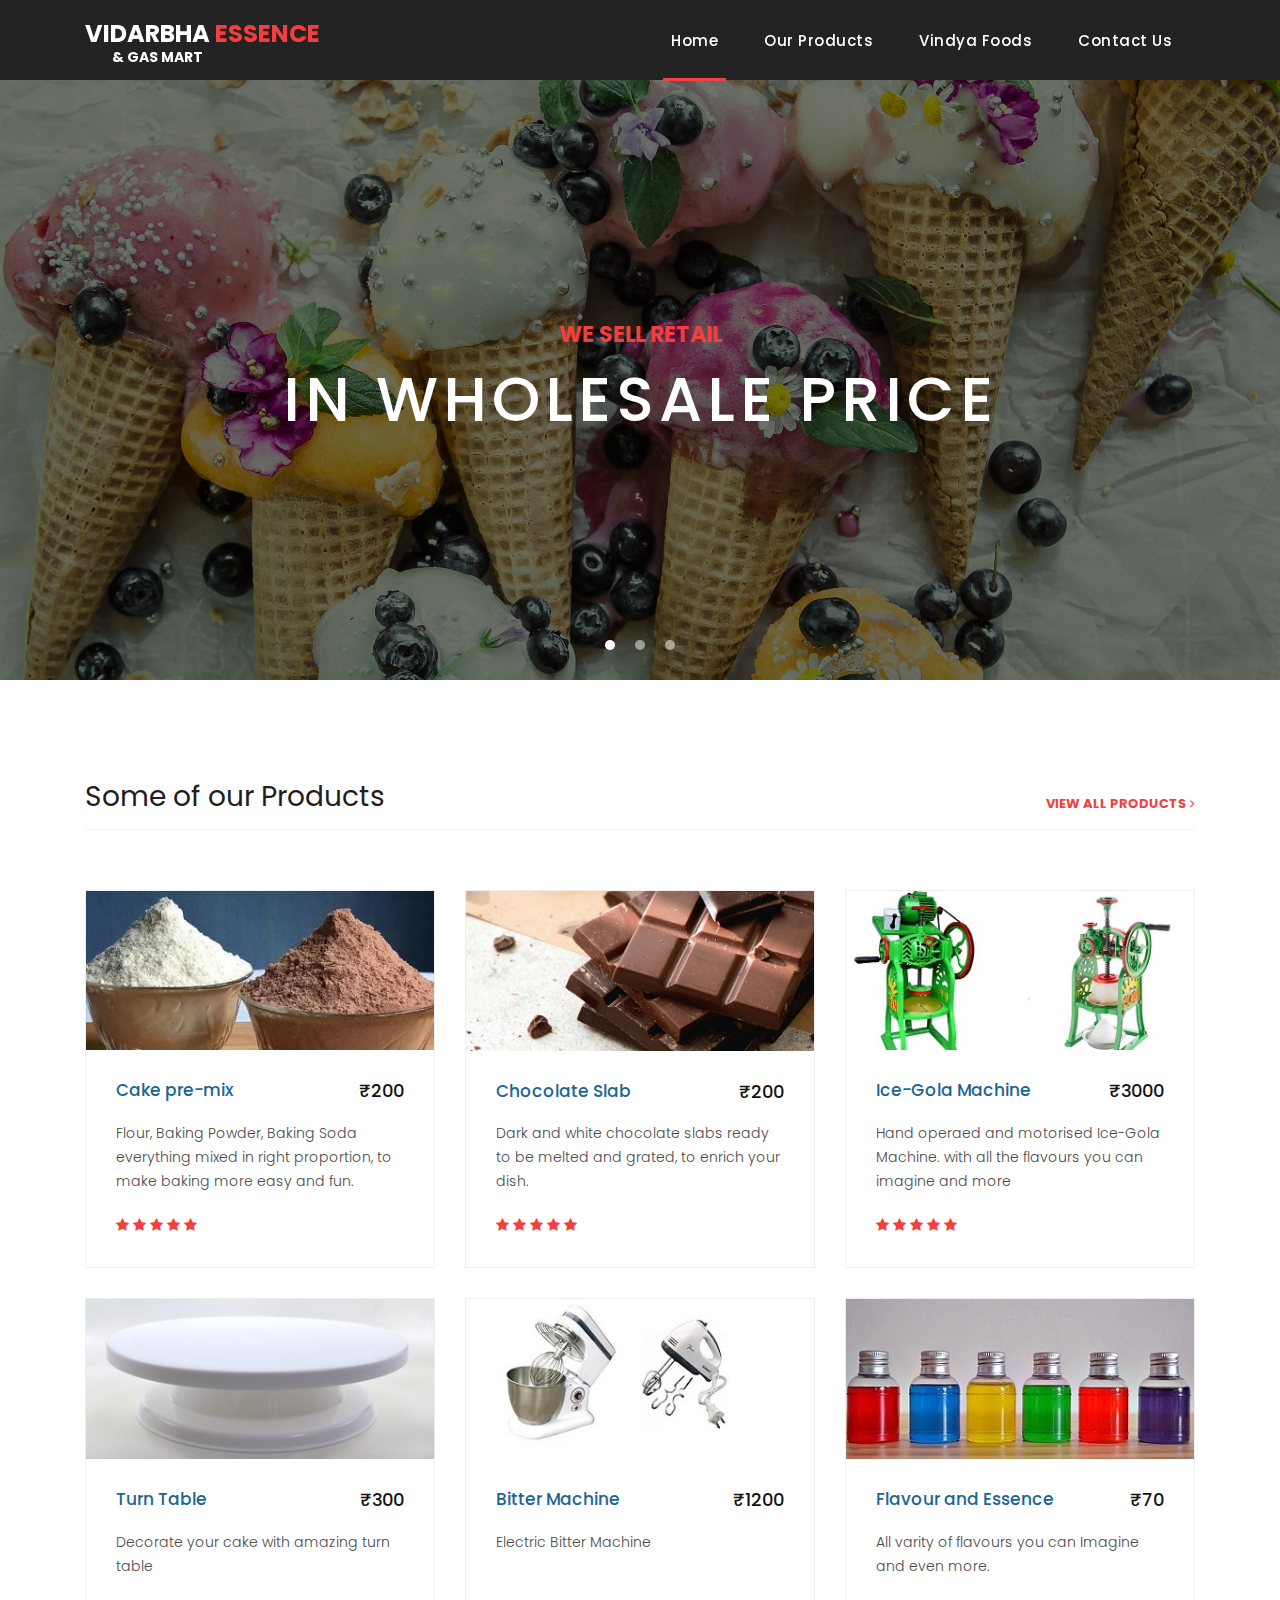
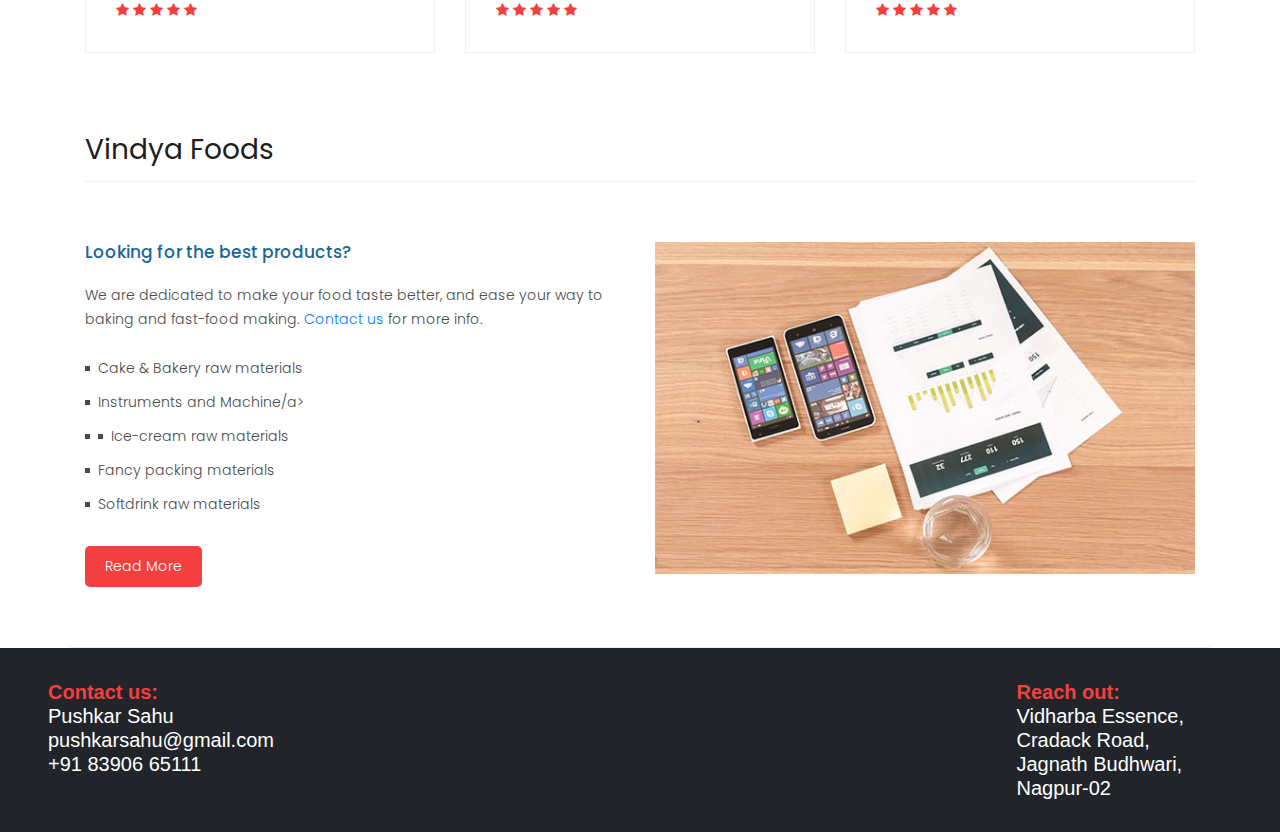
==== index.html @ bf7f1941 "initial commit" ====
<!DOCTYPE html>
<html lang="en">

  <head>

    <meta charset="utf-8">
    <meta name="viewport" content="width=device-width, initial-scale=1, shrink-to-fit=no">
    <meta name="description" content="">
    <meta name="author" content="">
    <link href="https://fonts.googleapis.com/css?family=Poppins:100,200,300,400,500,600,700,800,900&display=swap" rel="stylesheet">

    <title>Vidharba Essence and Gas Mart</title>

    <!-- Bootstrap core CSS -->
    <link href="vendor/bootstrap/css/bootstrap.min.css" rel="stylesheet">
<!--

TemplateMo 546 Sixteen Clothing

https://templatemo.com/tm-546-sixteen-clothing

-->

    <!-- Additional CSS Files -->
    <link rel="stylesheet" href="assets/css/fontawesome.css">
    <link rel="stylesheet" href="assets/css/style.css">
    <link rel="stylesheet" href="assets/css/owl.css">

  </head>

  <body>

    <!-- ***** Preloader Start ***** -->
    <div id="preloader">
        <div class="jumper">
            <div></div>
            <div></div>
            <div></div>
        </div>
    </div>
    <!-- ***** Preloader End ***** -->

    <!-- Header -->
    <header class="">
      <nav class="navbar navbar-expand-lg">
        <div class="container">
          <a class="navbar-brand" href="index.html"><h2>Vidarbha <em>Essence</em> <div class="sub-heading">& Gas Mart</div> </h2></a>
          <button class="navbar-toggler" type="button" data-toggle="collapse" data-target="#navbarResponsive" aria-controls="navbarResponsive" aria-expanded="false" aria-label="Toggle navigation">
            <span class="navbar-toggler-icon"></span>
          </button>
          <div class="collapse navbar-collapse" id="navbarResponsive">
            <ul class="navbar-nav ml-auto">
              <li class="nav-item active">
                <a class="nav-link" href="index.html">Home
                  <span class="sr-only">(current)</span>
                </a>
              </li>
              <li class="nav-item">
                <a class="nav-link" href="products.html">Our Products</a>
              </li>
              <li class="nav-item">
                <a class="nav-link" href="vindya-foods.html">Vindya Foods</a>
              </li>
              <li class="nav-item">
                <a class="nav-link" href="contact.html">Contact Us</a>
              </li>
            </ul>
          </div>
        </div>
      </nav>
    </header>

    <!-- Page Content -->
    <!-- Banner Starts Here -->
    <div class="banner header-text">
      <div class="owl-banner owl-carousel">
        <div class="banner-item-01">
          <div class="text-content">
            <h4>We sell retail</h4>
            <h2>in wholesale price</h2>
          </div>
        </div>
        <div class="banner-item-02">
          <div class="text-content">
            <h4>1 stop solutuion</h4>
            <h2>for all your Cake Materials</h2>
          </div>
        </div>
        <div class="banner-item-03">
          <div class="text-content">
            <h4>Buy from</h4>
            <h2>Biggest Wholeseller in Vidharba</h2>
          </div>
        </div>
      </div>
    </div>
    <!-- Banner Ends Here -->

    <div class="some-products">
      <div class="container">
        <div class="row">
          <div class="col-md-12">
            <div class="section-heading">
              <h2>Some of our Products</h2>
              <a href="products.html">view all products <i class="fa fa-angle-right"></i></a>
            </div>
          </div>
          <div class="col-md-4">
            <div class="product-item">
              <a href="#"><img src="assets/images/product_01.jpg" alt=""></a>
              <div class="down-content">
                <a href="#"><h4>Cake pre-mix</h4></a>
                <h6>₹200</h6>
                <p>Flour, Baking Powder, Baking Soda everything mixed in right proportion, to make baking more easy and fun. </p>
                <ul class="stars">
                  <li><i class="fa fa-star"></i></li>
                  <li><i class="fa fa-star"></i></li>
                  <li><i class="fa fa-star"></i></li>
                  <li><i class="fa fa-star"></i></li>
                  <li><i class="fa fa-star"></i></li>
                </ul>

              </div>
            </div>
          </div>
          <div class="col-md-4">
            <div class="product-item">
              <a href="#"><img src="assets/images/product_02.jpg" alt=""></a>
              <div class="down-content">
                <a href="#"><h4>Chocolate Slab</h4></a>
                <h6>₹200</h6>
                <p>Dark and white chocolate slabs ready to be melted and grated, to enrich your dish.</p>
                <ul class="stars">
                  <li><i class="fa fa-star"></i></li>
                  <li><i class="fa fa-star"></i></li>
                  <li><i class="fa fa-star"></i></li>
                  <li><i class="fa fa-star"></i></li>
                  <li><i class="fa fa-star"></i></li>
                </ul>

              </div>
            </div>
          </div>
          <div class="col-md-4">
            <div class="product-item">
              <a href="#"><img src="assets/images/product_03.jpg" alt=""></a>
              <div class="down-content">
                <a href="#"><h4>Ice-Gola Machine</h4></a>
                <h6>₹3000</h6>
                <p>Hand operaed and motorised Ice-Gola Machine. with all the flavours you can imagine and more</p>
                <ul class="stars">
                  <li><i class="fa fa-star"></i></li>
                  <li><i class="fa fa-star"></i></li>
                  <li><i class="fa fa-star"></i></li>
                  <li><i class="fa fa-star"></i></li>
                  <li><i class="fa fa-star"></i></li>
                </ul>

              </div>
            </div>
          </div>
          <div class="col-md-4">
            <div class="product-item">
              <a href="#"><img src="assets/images/product_04.jpg" alt=""></a>
              <div class="down-content">
                <a href="#"><h4>Turn Table</h4></a>
                <h6>₹300</h6>
                <p>Decorate your cake with amazing turn table <br></p>
                <ul class="stars">
                  <li><i class="fa fa-star"></i></li>
                  <li><i class="fa fa-star"></i></li>
                  <li><i class="fa fa-star"></i></li>
                  <li><i class="fa fa-star"></i></li>
                  <li><i class="fa fa-star"></i></li>
                </ul>

              </div>
            </div>
          </div>
          <div class="col-md-4">
            <div class="product-item">
              <a href="#"><img src="assets/images/product_05.jpg" alt=""></a>
              <div class="down-content">
                <a href="#"><h4>Bitter Machine</h4></a>
                <h6>₹1200</h6>
                <p>Electric Bitter Machine <br><br></p>
                <ul class="stars">
                  <li><i class="fa fa-star"></i></li>
                  <li><i class="fa fa-star"></i></li>
                  <li><i class="fa fa-star"></i></li>
                  <li><i class="fa fa-star"></i></li>
                  <li><i class="fa fa-star"></i></li>
                </ul>

              </div>
            </div>
          </div>
          <div class="col-md-4">
            <div class="product-item">
              <a href="#"><img src="assets/images/product_06.jpg" alt=""></a>
              <div class="down-content">
                <a href="#"><h4>Flavour and Essence</h4></a>
                <h6>₹70</h6>
                <p>All varity of flavours you can Imagine and even more.<br></p>
                <ul class="stars">
                  <li><i class="fa fa-star"></i></li>
                  <li><i class="fa fa-star"></i></li>
                  <li><i class="fa fa-star"></i></li>
                  <li><i class="fa fa-star"></i></li>
                  <li><i class="fa fa-star"></i></li>
                </ul>

              </div>
            </div>
          </div>
        </div>
      </div>
    </div>

    <div class="best-features">
      <div class="container">
        <div class="row">
          <div class="col-md-12">
            <div class="section-heading">
              <h2>Vindya Foods</h2>
            </div>
          </div>
          <div class="col-md-6">
            <div class="left-content">
              <h4>Looking for the best products?</h4>
              <p> We are dedicated to make your food taste better, and ease your way to baking and fast-food making. <a rel="nofollow" href="https://templatemo.com/contact">Contact us</a> for more info.</p>
              <ul class="featured-list">
                <li><a href="#">Cake & Bakery raw materials</a></li>
                <li><a href="#">Instruments and Machine/a></li>
                <li><a href="#">Ice-cream raw materials</a></li>
                <li><a href="#">Fancy packing materials</a></li>
                <li><a href="#">Softdrink raw materials</a></li>
              </ul>
              <a href="about.html" class="filled-button">Read More</a>
            </div>
          </div>
          <div class="col-md-6">
            <div class="right-image">
              <img src="assets/images/feature-image.jpg" alt="">
            </div>
          </div>
        </div>
      </div>
    </div>

    <!-- contact-us -->
  <section class="contact-us">
    <div class="mr-auto">
      <h5><b><span style="color:#f33f3f">Contact us:</span></b> <br>Pushkar Sahu <br>pushkarsahu@gmail.com <br>+91 83906 65111</h5>
    </div>
    <div class="ml-auto">
      <h5><b><span style="color:#f33f3f">Reach out:</span></b><br>Vidharba Essence, <br>Cradack Road, <br>Jagnath Budhwari, <br>Nagpur-02 </h5>
    </div>
  </section>



    <!-- Bootstrap core JavaScript -->
    <script src="vendor/jquery/jquery.min.js"></script>
    <script src="vendor/bootstrap/js/bootstrap.bundle.min.js"></script>


    <!-- Additional Scripts -->
    <script src="assets/js/custom.js"></script>
    <script src="assets/js/owl.js"></script>
    <script src="assets/js/slick.js"></script>
    <script src="assets/js/isotope.js"></script>
    <script src="assets/js/accordions.js"></script>


    <script language = "text/Javascript">
      cleared[0] = cleared[1] = cleared[2] = 0; //set a cleared flag for each field
      function clearField(t){                   //declaring the array outside of the
      if(! cleared[t.id]){                      // function makes it static and global
          cleared[t.id] = 1;  // you could use true and false, but that's more typing
          t.value='';         // with more chance of typos
          t.style.color='#fff';
          }
      }
    </script>


  </body>

</html>
---- assets/css/style.css ----
/*

TemplateMo 546 Sixteen Clothing

https://templatemo.com/tm-546-sixteen-clothing

*/
body {
  font-family: 'Poppins', sans-serif;
  overflow-x: hidden;
  text-rendering: optimizeLegibility;
  -webkit-font-smoothing: antialiased;
  -moz-osx-font-smoothing: grayscale;
}
p {
	margin-bottom: 0px;
	font-size: 14px;
	font-weight: 300;
	color: #4a4a4a;
	line-height: 24px;
}
a {
	text-decoration: none!important;
}
ul {
	padding: 0;
	margin: 0;
	list-style: none;
}

h1,h2,h3,h4,h5,h6 {
	margin: 0px;
}

ul.social-icons li {
	display: inline-block;
	margin-right: 3px;
}

ul.social-icons li:last-child {
	margin-right: 0px;
}

ul.social-icons li a {
	width: 50px;
	height: 50px;
	display: inline-block;
	line-height: 50px;
	background-color: #eee;
	color: #121212;
	font-size: 18px;
	text-align: center;
	transition: all .3s;
}

ul.social-icons li a:hover {
	background-color: #f33f3f;
	color: #fff;
}

a.filled-button {
	background-color: #f33f3f;
	color: #fff;
	font-size: 14px;
	text-transform: capitalize;
	font-weight: 300;
	padding: 10px 20px;
	border-radius: 5px;
	display: inline-block;
	transition: all 0.3s;
}

a.filled-button:hover {
	background-color: #121212;
	color: #fff;
}

.section-heading {
	text-align: left;
	margin-bottom: 60px;
	border-bottom: 1px solid #eee;
}

.section-heading h2 {
	font-size: 28px;
	font-weight: 400;
	color: #1e1e1e;
	margin-bottom: 15px;
}

.products-heading {
	background-image: url(../images/products-heading.jpg);
}

.about-heading {
	background-image: url(../images/about-heading.jpg);
}

.contact-heading {
	background-image: url(../images/contact-heading.jpg);
}

.page-heading {
	padding: 210px 0px 130px 0px;
	text-align: center;
	background-position: center center;
	background-repeat: no-repeat;
	background-size: cover;
}

.page-heading .text-content h4 {
	color: #f33f3f;
	font-size: 22px;
	text-transform: uppercase;
	font-weight: 700;
	margin-bottom: 15px;
}

.page-heading .text-content h2 {
	color: #fff;
	font-size: 62px;
	text-transform: uppercase;
	letter-spacing: 5px;
}

#preloader {
  overflow: hidden;
  background: #f33f3f;
  left: 0;
  right: 0;
  top: 0;
  bottom: 0;
  position: fixed;
  z-index: 9999999;
  color: #fff;
}

#preloader .jumper {
  left: 0;
  top: 0;
  right: 0;
  bottom: 0;
  display: block;
  position: absolute;
  margin: auto;
  width: 50px;
  height: 50px;
}

#preloader .jumper > div {
  background-color: #fff;
  width: 10px;
  height: 10px;
  border-radius: 100%;
  -webkit-animation-fill-mode: both;
  animation-fill-mode: both;
  position: absolute;
  opacity: 0;
  width: 50px;
  height: 50px;
  -webkit-animation: jumper 1s 0s linear infinite;
  animation: jumper 1s 0s linear infinite;
}

#preloader .jumper > div:nth-child(2) {
  -webkit-animation-delay: 0.33333s;
  animation-delay: 0.33333s;
}

#preloader .jumper > div:nth-child(3) {
  -webkit-animation-delay: 0.66666s;
  animation-delay: 0.66666s;
}

@-webkit-keyframes jumper {
  0% {
    opacity: 0;
    -webkit-transform: scale(0);
    transform: scale(0);
  }
  5% {
    opacity: 1;
  }
  100% {
    -webkit-transform: scale(1);
    transform: scale(1);
    opacity: 0;
  }
}

@keyframes jumper {
  0% {
    opacity: 0;
    -webkit-transform: scale(0);
    transform: scale(0);
  }
  5% {
    opacity: 1;
  }
  100% {
    opacity: 0;
  }
}


/* Header Style */
header {
	position: absolute;
	z-index: 99999;
	width: 100%;
	height: 80px;
	background-color: #232323;
	-webkit-transition: all 0.3s ease-in-out 0s;
    -moz-transition: all 0.3s ease-in-out 0s;
    -o-transition: all 0.3s ease-in-out 0s;
    transition: all 0.3s ease-in-out 0s;
}
header .navbar {
	padding: 17px 0px;
}
.background-header .navbar {
	padding: 17px 0px;
}
.background-header {
	top: 0;
	position: fixed;
	background-color: #fff!important;
	box-shadow: 0px 1px 10px rgba(0,0,0,0.1);
}
.background-header .navbar-brand h2 {
	color: #121212!important;
}
.background-header .navbar-nav a.nav-link {
	color: #1e1e1e!important;
}
.background-header .navbar-nav .nav-link:hover,
.background-header .navbar-nav .active>.nav-link,
.background-header .navbar-nav .nav-link.active,
.background-header .navbar-nav .nav-link.show,
.background-header .navbar-nav .show>.nav-link {
	color: #f33f3f!important;
}
.navbar .navbar-brand {
	float: 	left;
	margin-top: -12px;
	outline: none;
}
.navbar .navbar-brand h2 {
	color: #fff;
	text-transform: uppercase;
	font-size: 24px;
	font-weight: 700;
	-webkit-transition: all .3s ease 0s;
    -moz-transition: all .3s ease 0s;
    -o-transition: all .3s ease 0s;
    transition: all .3s ease 0s;
}
.navbar .navbar-brand h2 em {
	font-style: normal;
	color: #f33f3f;
}
#navbarResponsive {
	z-index: 999;
}
.navbar-collapse {
	text-align: center;
}
.navbar .navbar-nav .nav-item {
	margin: 0px 15px;
}
.navbar .navbar-nav a.nav-link {
	text-transform: capitalize;
	font-size: 15px;
	font-weight: 500;
	letter-spacing: 0.5px;
	color: #fff;
	transition: all 0.5s;
	margin-top: 5px;
}
.navbar .navbar-nav .nav-link:hover,
.navbar .navbar-nav .active>.nav-link,
.navbar .navbar-nav .nav-link.active,
.navbar .navbar-nav .nav-link.show,
.navbar .navbar-nav .show>.nav-link {
	color: #fff;
	padding-bottom: 25px;
	border-bottom: 3px solid #f33f3f;
}
.navbar .navbar-toggler-icon {
	background-image: none;
}
.navbar .navbar-toggler {
	border-color: #fff;
	background-color: #fff;
	height: 36px;
	outline: none;
	border-radius: 0px;
	position: absolute;
	right: 30px;
	top: 20px;
}
.navbar .navbar-toggler-icon:after {
	content: '\f0c9';
	color: #f33f3f;
	font-size: 18px;
	line-height: 26px;
	font-family: 'FontAwesome';
}



/* Banner Style */
.banner {
	position: relative;
	text-align: center;
	padding-top: 80px;
}

.banner-item-01 {
	padding: 300px 0px;
	background-image: url(../images/slide_01.jpg);
	background-size: cover;
	background-repeat: no-repeat;
	background-position: center center;
}

.banner-item-02 {
	padding: 300px 0px;
	background-image: url(../images/slide_02.jpg);
	background-size: cover;
	background-repeat: no-repeat;
	background-position: center center;
}

.banner-item-03 {
	padding: 300px 0px;
	background-image: url(../images/slide_03.jpg);
	background-size: cover;
	background-repeat: no-repeat;
	background-position: center center;
}

.banner .banner-item {
	max-height: 600px;
}

.banner .text-content {
	position: absolute;
	top: 50%;
	transform: translateY(-50%);
	text-align: center;
	width: 100%;
}

.banner .text-content h4 {
	color: #f33f3f;
	font-size: 22px;
	text-transform: uppercase;
	font-weight: 700;
	margin-bottom: 15px;
}

.banner .text-content h2 {
	color: #fff;
	font-size: 62px;
	text-transform: uppercase;
	letter-spacing: 5px;
}

.owl-banner .owl-dots .owl-dot {
  border-radius: 3px;
}
.owl-banner .owl-dots {
    display: -webkit-box;
    display: -webkit-flex;
    display: -ms-flexbox;
    display: flex;
    -ms-flex-pack: center;
    -webkit-justify-content: center;
    justify-content: center;
    position: absolute;
    left: 50%;
    transform: translateX(-50%);
    bottom: 30px;
}
.owl-banner .owl-dots .owl-dot {
    width: 10px;
    height: 10px;
    border-radius: 50%;
    margin: 0 10px;
    background-color: #fff;
    opacity: 0.5;
}
.owl-banner .owl-dots .owl-dot:focus {
    outline: none
}
.owl-banner .owl-dots .owl-dot.active {
    background-color: #fff;
    opacity: 1;
}



/* Latest Produtcs */

.some-products {
	margin-top: 100px;
}

.some-products .section-heading a {
	float: right;
	margin-top: -35px;
	text-transform: uppercase;
	font-size: 13px;
	font-weight: 700;
	color: #f33f3f;
}

.product-item {
	border: 1px solid #eee;
	margin-bottom: 30px;
}

.product-item .down-content {
	padding: 30px;
	position: relative;
}

.product-item img {
	width: 100%;
	overflow: hidden;
}

.product-item .down-content h4 {
	font-size: 17px;
	color: #1a6692;
	margin-bottom: 20px;
}

.product-item .down-content h6 {
	position: absolute;
	top: 30px;
	right: 30px;
	font-size: 18px;
	color: #121212;
}

.product-item .down-content p {
	margin-bottom: 20px;
}

.product-item .down-content ul li {
	display: inline-block;
}

.product-item .down-content ul li i {
	color: #f33f3f;
	font-size: 14px;
}

.product-item .down-content span {
	position: absolute;
	right: 30px;
	bottom: 30px;
	font-size: 13px;
	color: #f33f3f;
	font-weight: 500;
}




/* Best Features */

.about-features {
	margin-top: 100px!important;
}

.about-features p {
	border-bottom: 1px solid #eee;
	padding-bottom: 20px;
}

.about-features .container .row {
	padding-bottom: 0px!important;
	border-bottom: none!important;
}

.best-features {
	margin-top: 50px;
}

.best-features .container .row {
	border-bottom: 1px solid #eee;
	padding-bottom: 60px;
}

.best-features img {
	width: 100%;
	overflow: hidden;
}

.best-features h4 {
	font-size: 17px;
	color: #1a6692;
	margin-bottom: 20px;
}

.best-features ul.featured-list li {
	display: block;
	margin-bottom: 10px;
}

.best-features p {
	margin-bottom: 25px;
}

.best-features ul.featured-list li a {
	font-size: 14px;
	color: #4a4a4a;
	font-weight: 300;
	transition: all .3s;
	position: relative;
	padding-left: 13px;
}

.best-features ul.featured-list li a:before {
	content: '';
	width: 5px;
	height: 5px;
	display: inline-block;
	background-color: #4a4a4a;
	position: absolute;
	left: 0;
	transition: all .3s;
	top: 8px;
}

.best-features ul.featured-list li a:hover {
	color: #f33f3f;
}

.best-features ul.featured-list li a:hover::before {
	background-color: #f33f3f;
}

.best-features .filled-button {
	margin-top: 20px;
}





/* Call To Action */

.call-to-action .inner-content {
	margin-top: 60px;
	padding: 30px;
	background-color: #f7f7f7;
	border-radius: 5px;
}

.call-to-action .inner-content h4 {
	font-size: 17px;
	color: #1a6692;
	margin-bottom: 15px;
}

.call-to-action .inner-content em {
	font-style: normal;
	font-weight: 700;
}

.call-to-action .inner-content .col-md-4 {
	text-align: right;
}

.call-to-action .inner-content .filled-button {
	margin-top: 12px;
}




/* Footer */

footer {
	text-align: center;
}

footer .inner-content {
	border-top: 1px solid #eee;
	margin-top: 60px;
	padding: 60px 0px;
}

footer .inner-content p {
	text-transform: uppercase;
}

footer .inner-content p a {
	color: #f33f3f;
	margin-left: 3px;
}




/* Product Page */

.products {
	margin-top: 100px;
}

.products .filters {
	text-align: center;
	border-bottom: 1px solid #eee;
	padding-bottom: 10px;
	margin-bottom: 60px;
}

.products .filters li {
	text-transform: uppercase;
	font-size: 13px;
	font-weight: 700;
	color: #121212;
	display: inline-block;
	margin: 0px 10px;
	transition: all .3s;
	cursor: pointer;
}

.products .filters ul li.active,
.products .filters ul li:hover {
  color: #f33f3f;
}

.products ul.pages {
	margin-top: 30px;
	text-align: center;
}

.products ul.pages li {
	display: inline-block;
	margin: 0px 2px;
}

.products ul.pages li a {
	width: 44px;
	height: 44px;
	display: inline-block;
	line-height: 42px;
	border: 1px solid #eee;
	font-size: 15px;
	font-weight: 700;
	color: #121212;
	transition: all .3s;
}

.products ul.pages li a:hover,
.products ul.pages li.active a {
	background-color: #f33f3f;
	border-color: #f33f3f;
	color: #fff;
}



/* Team Members */

.team-members {
	margin-top: 100px;
}

.team-member {
	border: 1px solid #eee;
	margin-bottom: 30px;
}

.team-member img {
	width: 100%;
	overflow: hidden;
}

.team-member .down-content {
	padding: 30px;
	text-align: center;
}

.team-member .thumb-container {
	position: relative;
}

.team-member .thumb-container .hover-effect {
	position: absolute;
	background-color: rgba(243,63,63,0.9);
	top: 0;
	left: 0;
	width: 100%;
	height: 100%;
	opacity: 0;
	visibility: hidden;
	transition: all .5s;
}

.team-member .thumb-container .hover-effect .hover-content {
	position: absolute;
	display: inline-block;
	width: 100%;
	text-align: center;
	top: 50%;
	transform: translateY(-50%);
}

.team-member .thumb-container .hover-effect .hover-content ul.social-icons li a:hover {
	background-color: #fff;
	color: #f33f3f;
}

.team-member:hover .hover-effect {
	visibility: visible;
	opacity: 1;
}

.team-member .down-content h4 {
	font-size: 17px;
	color: #1a6692;
	margin-bottom: 8px;
}

.team-member .down-content span {
	display: block;
	font-size: 13px;
	color: #f33f3f;
	font-weight: 500;
	margin-bottom: 20px;
}




/* Services */

.services {
	background-image: url(../images/services-bg.jpg);
	background-position: center center;
	background-repeat: no-repeat;
	background-size: cover;
	background-attachment: fixed;
	padding: 100px 0px;
}

.services .service-item {
	text-align: center;
}

.services .service-item .icon {
	background-color: #f7f7f7;
	padding: 40px;
}

.services .service-item .icon i {
	width: 100px;
	height: 100px;
	display: inline-block;
	text-align: center;
	line-height: 100px;
	background-color: #f33f3f;
	color: #fff;
	font-size: 32px;
}

.services .service-item .down-content {
	background-color: #fff;
	padding: 40px 30px;
}

.services .service-item .down-content h4 {
	font-size: 17px;
	color: #1a6692;
	margin-bottom: 20px;
}

.services .service-item .down-content p {
	margin-bottom: 25px;
}




/* Clients */

.happy-clients {
	margin-top: 100px;
	margin-bottom: 40px;
}

.happy-clients .client-item img {
	max-width: 100%;
	overflow: hidden;
	transition: all .3s;
	cursor: pointer;
}

.happy-clients .client-item img:hover {
	opacity: 0.8;
}




/* Find Us */

.find-us {
	margin-top: 100px;
}

.find-us p {
	border-bottom: 1px solid #eee;
	padding-bottom: 30px;
	margin-bottom: 30px;
}

.find-us h4 {
	font-size: 17px;
	color: #1a6692;
	margin-bottom: 20px;
}

.find-us .left-content {
	margin-left: 30px;
}



/* Send Message */

.send-message {
	margin-top: 100px;
}

.contact-form input {
	font-size: 14px;
	width: 100%;
	height: 44px;
	display: inline-block;
	line-height: 42px;
	border: 1px solid #eee;
	border-radius: 0px;
	margin-bottom: 30px;
}

.contact-form input:focus {
	box-shadow: none;
	border: 1px solid #eee;
}

.contact-form textarea {
	font-size: 14px;
	width: 100%;
	min-width: 100%;
	min-height: 120px;
	height: 120px;
	max-height: 180px;
	border: 1px solid #eee;
	border-radius: 0px;
	margin-bottom: 30px;
}

.contact-form textarea:focus {
	box-shadow: none;
	border: 1px solid #eee;
}

.contact-form button.filled-button {
	background-color: #f33f3f;
	color: #fff;
	font-size: 14px;
	text-transform: capitalize;
	font-weight: 300;
	padding: 10px 20px;
	border-radius: 5px;
	display: inline-block;
	transition: all 0.3s;
	border: none;
	outline: none;
	cursor: pointer;
}

.contact-form button.filled-button:hover {
	background-color: #121212;
	color: #fff;
}

.accordion {
	margin-left: 30px;
}

.accordion a {
	cursor: pointer;
	font-size: 17px;
	color: #1a6692!important;
	margin-bottom: 20px;
	transition: all .3s;
}

.accordion a:hover {
	color: #f33f3f!important;
}

.accordion a.active {
  color: #f33f3f!important;
}

.accordion li .content {
  display: none;
  margin-top: 10px;
}

.accordion li:first-child {
	border-top: 1px solid #eee;
}

.accordion li {
	border-bottom: 1px solid #eee;
	padding: 15px 0px;
}

/* Responsive Style */
@media (max-width: 768px) {
	.banner .text-content {
		width: 90%;
		margin-left: 5%;
	}
	.banner .text-content h4 {
		font-size: 22px;
	}

	.banner .text-content h2 {
		font-size: 36px;
		letter-spacing: 0.5px;
	}
	.banner-item-01,
	.banner-item-02,
	.banner-item-03 {
		padding: 180px 0px;
	}
	.page-heading .text-content h4 {
		font-size: 22px;
	}

	.page-heading .text-content h2 {
		font-size: 36px;
		letter-spacing: 0.5px;
	}
	.some-products .section-heading a {
		float: none;
		margin-top: 0px;
		display: block;
		margin-bottom: 20px;
	}
	.product-item .down-content h4 {
		margin-bottom: 20px!important;
	}
	.product-item .down-content h6 {
		position: absolute!important;
		top: 30px!important;
		right: 30px!important;
	}
	.product-item .down-content span {
		position: absolute!important;
		right: 30px!important;
		bottom: 30px!important;
	}
	.best-features .left-content {
		margin-bottom: 30px;
	}
	.call-to-action .inner-content {
		text-align: center;
	}
	.call-to-action .inner-content .filled-button {
		text-align: center;
		width: 100%;
		margin-top: 20px;
	}
	.about-features img {
		margin-bottom: 30px;
	}
	.service-item {
		margin-bottom: 30px;
	}
	.find-us #map {
		margin-bottom: 30px;
	}
	.find-us .left-content {
		margin-left: 0px;
	}
	.send-message .accordion {
		margin-top: 30px;
		margin-left: 0px;
	}
}

@media (max-width: 992px) {
	.navbar .navbar-brand {
		position: absolute;
		left: 30px;
		top: 32px;
	}
	.navbar .navbar-brand {
		width: auto;
	}
	.navbar:after {
		display: none;
	}
	#navbarResponsive {
	    z-index: 99999;
	    position: absolute;
	    top: 80px;
	    left: 0;
	    width: 100%;
	    text-align: center;
	    background-color: #fff;
	    box-shadow: 0px 10px 10px rgba(0,0,0,0.1);
	}
	.navbar .navbar-nav .nav-item {
		border-bottom: 1px solid #eee;
	}
	.navbar .navbar-nav .nav-item:last-child {
		border-bottom: none;
	}
	.navbar .navbar-nav a.nav-link {
		padding: 15px 0px;
		color: #1e1e1e!important;
	}
	.navbar .navbar-nav .nav-link:hover,
	.navbar .navbar-nav .active>.nav-link,
	.navbar .navbar-nav .nav-link.active,
	.navbar .navbar-nav .nav-link.show,
	.navbar .navbar-nav .show>.nav-link {
		color: #f33f3f!important;
		border-bottom: none!important;
		padding-bottom: 15px;
	}
	.product-item .down-content h4 {
		margin-bottom: 10px;
	}
	.product-item .down-content h6 {
		position: relative;
		top: 0;
		right: 0;
		margin-bottom: 20px;
	}
	.product-item .down-content span {
		position: relative;
		right: 0;
		bottom: 0;
	}
}

.sub-heading {
  font-size: 14px;
  padding-left: 27px;
}

.contact-us {
  display: flex;
  font-family: 'Ubuntu', sans-serif;
  color: #fff;
  background-color: #212529;
}
.contact-us div {
  padding: 2rem 6rem 2rem 3rem;
}
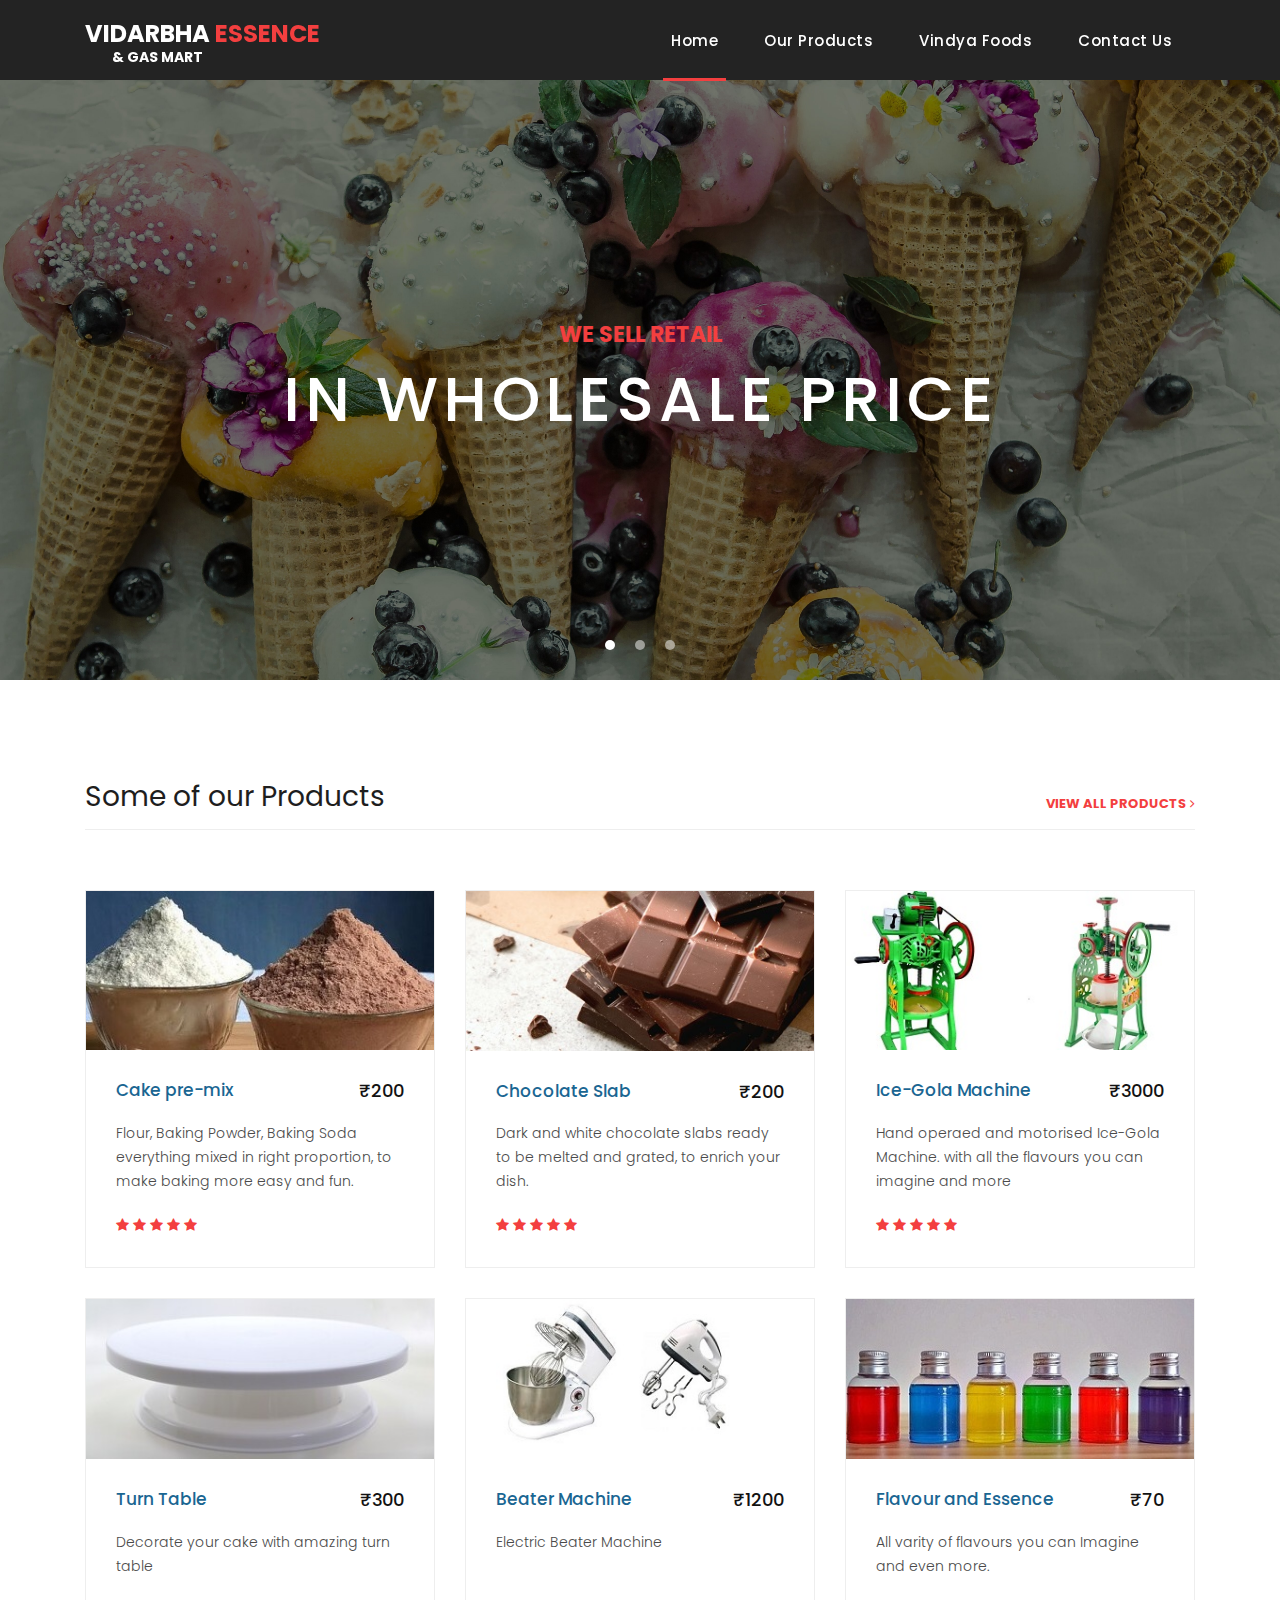
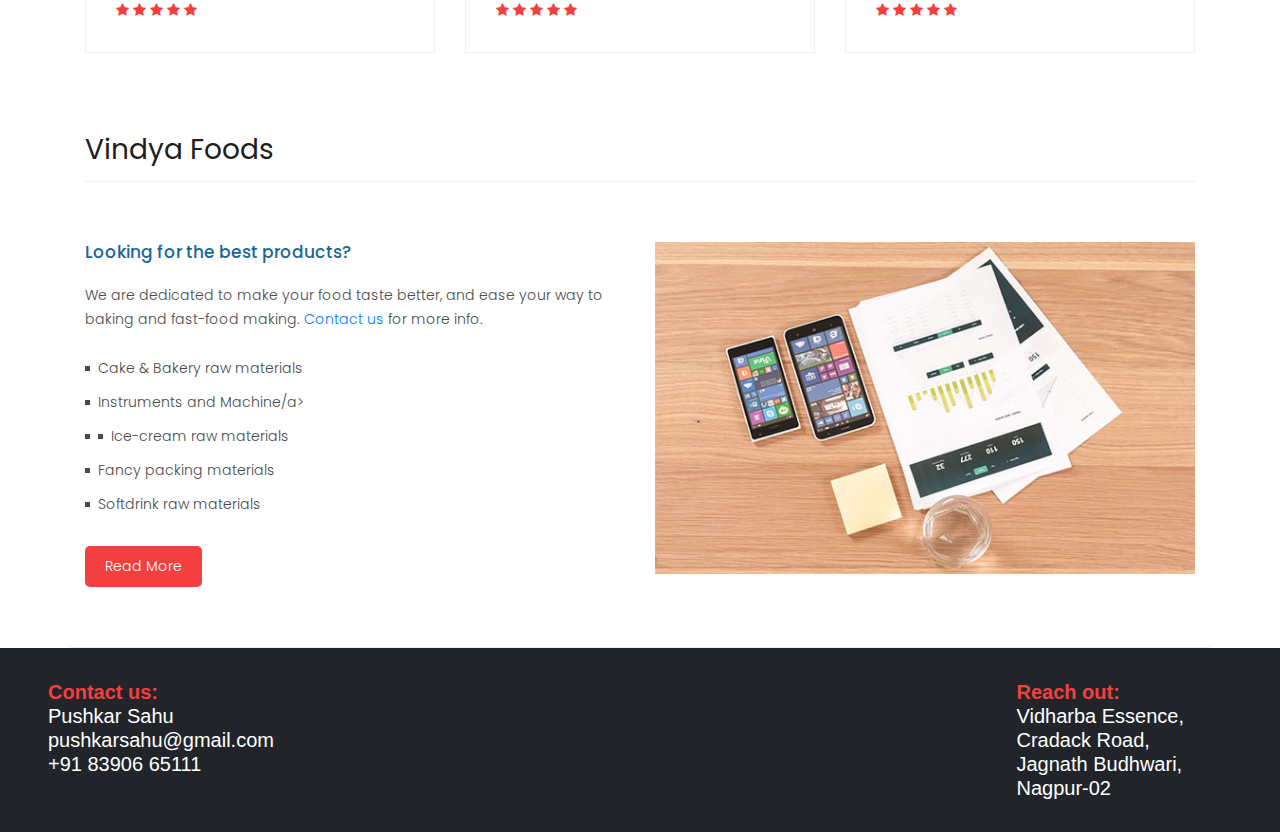
==== commit d78cea8a: "corrected typo" ====
--- a/index.html
+++ b/index.html
@@ -181,9 +181,9 @@
             <div class="product-item">
               <a href="#"><img src="assets/images/product_05.jpg" alt=""></a>
               <div class="down-content">
-                <a href="#"><h4>Bitter Machine</h4></a>
+                <a href="#"><h4>Beater Machine</h4></a>
                 <h6>₹1200</h6>
-                <p>Electric Bitter Machine <br><br></p>
+                <p>Electric Beater Machine <br><br></p>
                 <ul class="stars">
                   <li><i class="fa fa-star"></i></li>
                   <li><i class="fa fa-star"></i></li>
